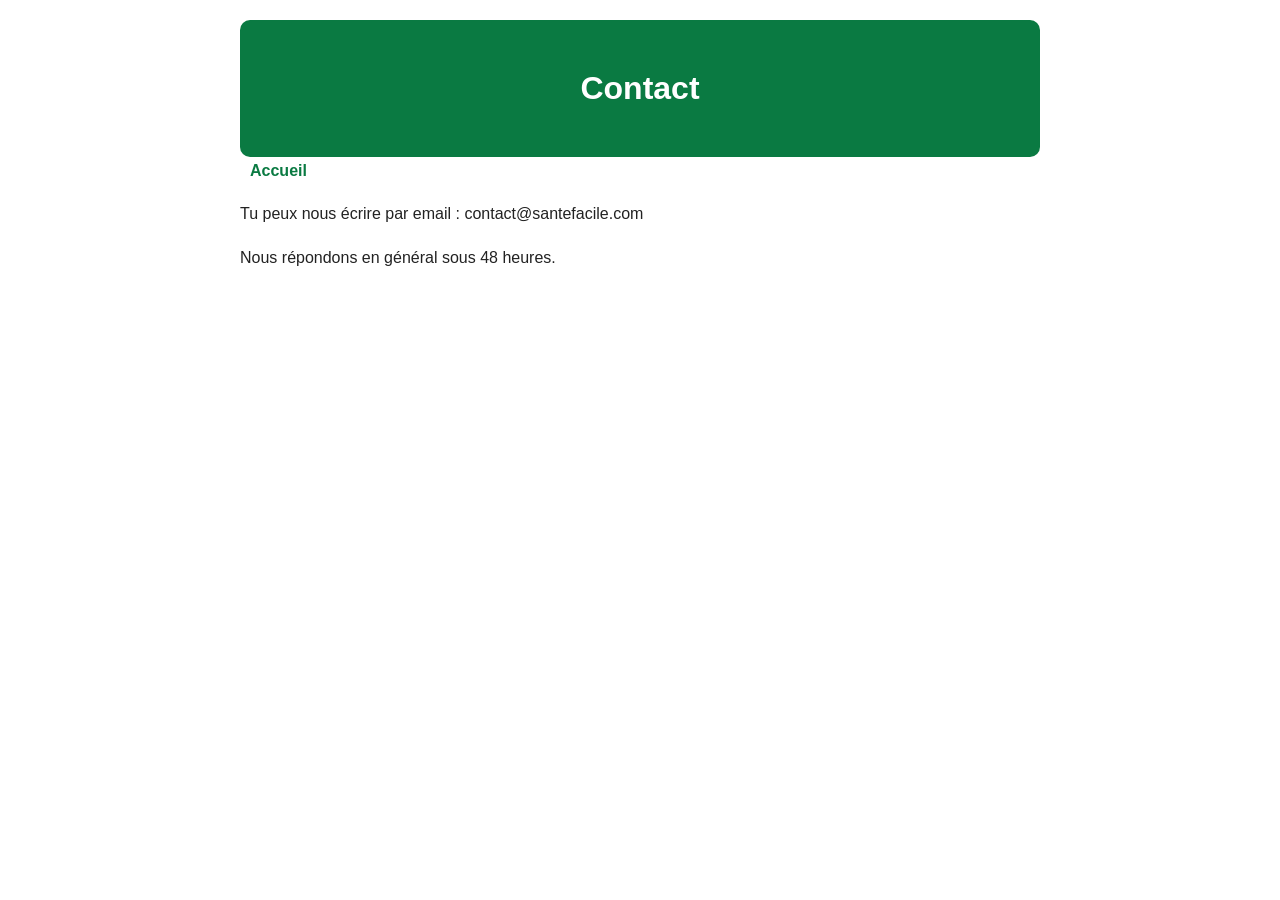
==== contact.html @ 58373a99 "Site Sante Facile v1" ====
<!DOCTYPE html><html lang="fr"><head><meta charset="UTF-8"><title>Contact</title><link rel="stylesheet" href="style.css"></head>
<body><header><h1>Contact</h1></header><nav><a href="index.html">Accueil</a></nav>
<p>Tu peux nous écrire par email : contact@santefacile.com</p><p>Nous répondons en général sous 48 heures.</p></body></html>
---- style.css ----
body{font-family:Arial,sans-serif;max-width:800px;margin:auto;padding:20px;line-height:1.7;color:#222}
header{background:#0a7a42;color:white;padding:20px;border-radius:10px;text-align:center}
a{color:#0a7a42;text-decoration:none}
nav a{margin:0 10px;font-weight:bold}
.card{border:1px solid #ddd;padding:15px;border-radius:10px;margin:15px 0}
footer{margin-top:30px;text-align:center;color:#777;font-size:14px}
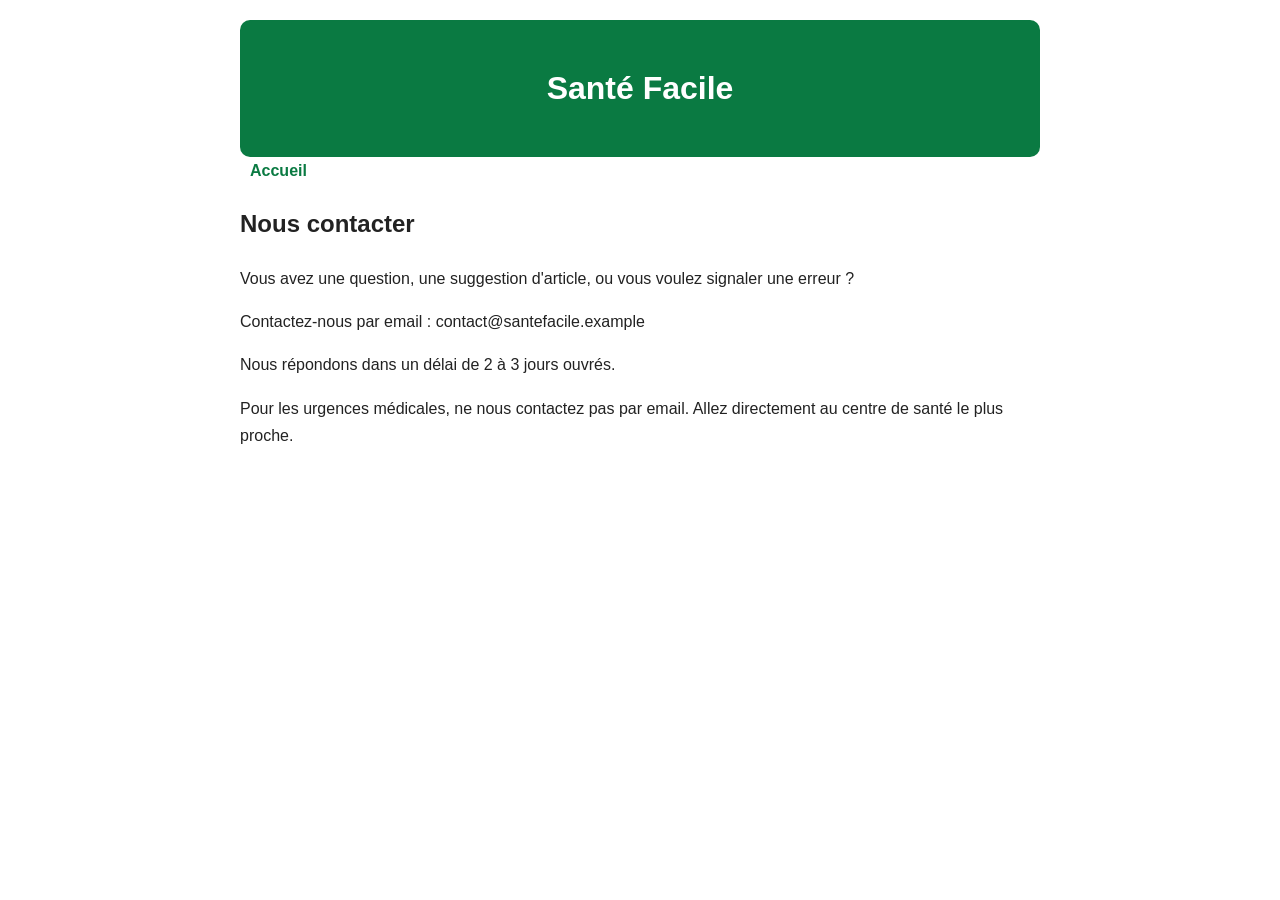
==== commit b695ff4e: "pages a propos contact politique completes" ====
--- a/contact.html
+++ b/contact.html
@@ -1,3 +1,7 @@
-<!DOCTYPE html><html lang="fr"><head><meta charset="UTF-8"><title>Contact</title><link rel="stylesheet" href="style.css"></head>
-<body><header><h1>Contact</h1></header><nav><a href="index.html">Accueil</a></nav>
-<p>Tu peux nous écrire par email : contact@santefacile.com</p><p>Nous répondons en général sous 48 heures.</p></body></html>
+<!DOCTYPE html><html lang="fr"><head><meta charset="UTF-8"><meta name="viewport" content="width=device-width,initial-scale=1"><title>Contact - Santé Facile</title><link rel="stylesheet" href="style.css"></head>
+<body><header><h1>Santé Facile</h1></header><nav><a href="index.html">Accueil</a></nav>
+<h2>Nous contacter</h2>
+<p>Vous avez une question, une suggestion d'article, ou vous voulez signaler une erreur ?</p>
+<p>Contactez-nous par email : contact@santefacile.example</p>
+<p>Nous répondons dans un délai de 2 à 3 jours ouvrés.</p>
+<p>Pour les urgences médicales, ne nous contactez pas par email. Allez directement au centre de santé le plus proche.</p></body></html>
